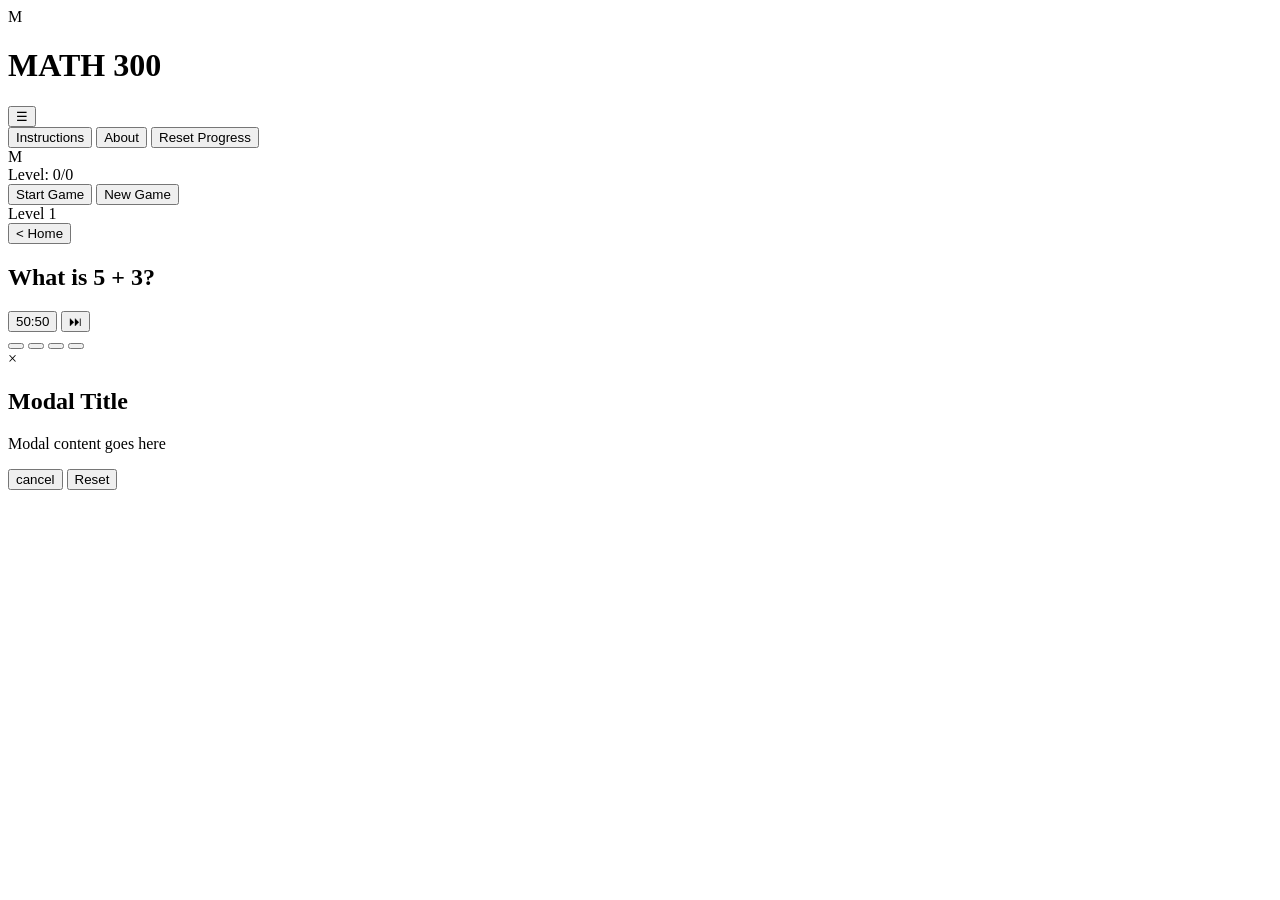
==== games/300/index.html @ 2a57fe2a "Add initial HTML structure for Math 300 game" ====
<!DOCTYPE html>
<html lang="en">
<head>
  <meta charset="UTF-8">
  <!-- Disable zoom on mobile -->
  <meta name="viewport" content="width=device-width, initial-scale=1.0, maximum-scale=1.0, user-scalable=no">
  <!-- Set browser theme color -->
  <meta name="theme-color" content="#121212">
  <title>Math 300</title>
  <link rel="stylesheet" href="style.css">
</head>
<body>
  <!-- Start Screen -->
  <div class="screen" id="start-screen">
    <div class="app-header">
      <label id="small-logo">M</label>
      <h1 class="app-title">MATH 300</h1>
      <div class="menu">
        <button class="btn icon" id="menu-btn" onclick="toggleMenu()">☰</button>
        <div class="menu-content" id="menu-content">
          <button class="menu-item" onclick="showInstructions()">Instructions</button>
          <button class="menu-item pulse" onclick="showAbout()">About</button>
          <button class="menu-item" onclick="resetProgress()">Reset Progress</button>
        </div>
      </div>
    </div>

    <div class="content">
        <span id="logo-level">M</span>
      
      <div class="progress-container">
        <div class="progress-bar" id="progress-bar"></div>
      </div>
      
      <div class="score-display" id="score-display">Level: 0/0</div>
      
      <div class="start-actions">
        <button class="btn pulse" id="start-btn" onclick="startGame()">Start Game</button>
        <button class="btn secondary" onclick="resetProgress()">New Game</button>
      </div>
    </div>
  </div>

  <!-- Game Screen -->
  <div class="screen hidden" id="game-screen">
    <div class="app-header">
      <div class="level-display">
        <span class="level-label">Level</span>
        <span id="level-display" class="level-number">1</span>
      </div>
      <button class="btn icon" onclick="goHome()">< Home</button>
    </div>

    <div class="game-content">
      <div class="question-container">
        <h2 id="question">What is 5 + 3?</h2>
      </div>
      
      <div class="powerups">
        <button class="powerup-btn" onclick="useFiftyFifty()"> 50:50 </button>
        <button class="powerup-btn" onclick="useSkip()"> ⏭ </button>
      </div>
      
      <div class="options-grid" id="options">
          <button class="option" onclick="selectAnswer(this, '')"></button>
          <button class="option" onclick="selectAnswer(this, '')"></button>
          <button class="option" onclick="selectAnswer(this, '')"></button>
          <button class="option" onclick="selectAnswer(this, '')"></button>
    </div>
    </div>
  </div>

  <!-- Modal -->
  <div class="modal hidden" id="modal">
    <div class="modal-content">
      <span class="close-btn pulse" onclick="goHome()">×</span>
      <h2 id="modal-title">Modal Title</h2>
      <p id="modal-text">Modal content goes here</p>
      <div class="resetBtns">
          <button class="btn secondary" onclick="goHome()"> cancel </button>
          <button class="btn" onclick="confirmReset()"> Reset </button>
      </div>
    </div>
  </div>

  <!-- Confetti Effect -->
  <canvas id="confetti-canvas" class="hidden"></canvas>
  <script src="list.js"></script>
  <script src="script.js"></script>
</body>
</html>
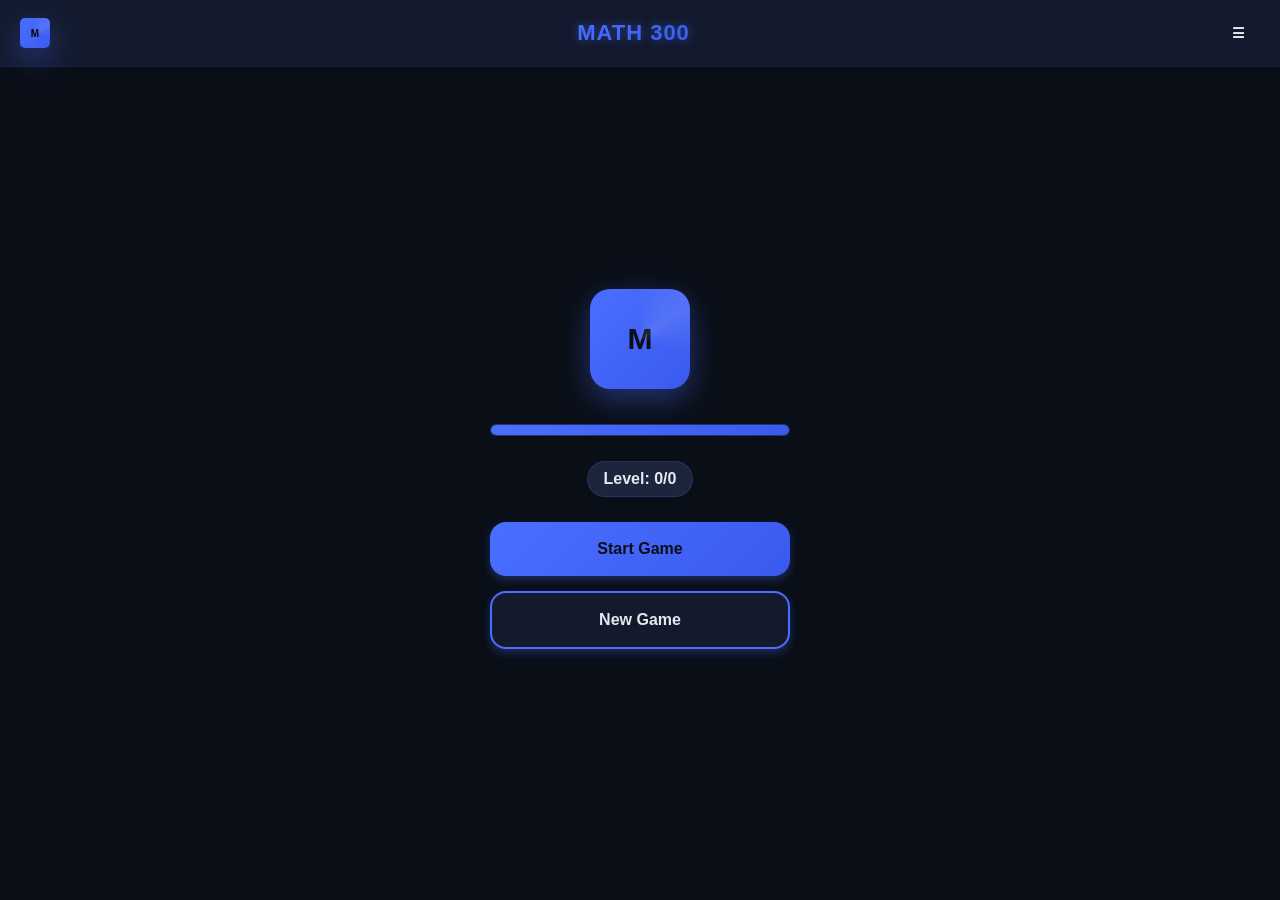
==== commit dd263258: "Add files via upload" ====
--- a/games/300/index.html
+++ b/games/300/index.html
@@ -88,4 +88,4 @@
   <script src="list.js"></script>
   <script src="script.js"></script>
 </body>
-</html>
+</html>
--- a/games/300/style.css
+++ b/games/300/style.css
@@ -0,0 +1,446 @@
+@font-face {
+  font-family: 'GamingFont';
+  src: url('../ox.ttf') format('truetype');
+}
+:root {
+  --dark-bg: #0a0e17;
+  --dark-surface: #131a2e;
+  --dark-surface-light: #1c253c;
+  --blue-primary: #4a6fff;
+  --blue-secondary: #6b8cff;
+  --blue-accent: #3a5aee;
+  --blue-dark: #152347;
+  --text: #e6e9f0;
+  --text-secondary: #a1a8c3;
+  --correct: #00d26a;
+  --wrong: #ff3c53;
+  --powerup: #ffb347;
+  --premium-gold: #ffd700;
+  --premium-glow: 0 0 15px rgba(255, 215, 0, 0.5);
+  --glow: 0 0 10px rgba(74, 111, 255, 0.5);
+  --gradient: linear-gradient(135deg, var(--blue-primary), var(--blue-accent));
+}
+
+* {
+  box-sizing: border-box;
+  margin: 0;
+  padding: 0;
+  -webkit-tap-highlight-color: transparent;
+  font-family: 'GamingFont', sans-serif;-webkit-user-select: none; /* Chrome/Safari/Android */
+  -moz-user-select: none;    /* Firefox */
+  -ms-user-select: none;     /* IE/Edge */
+  user-select: none;         /* standard */
+}
+html, body, .screen, .modal {width: 100%;height: 100%;}
+a {color: #ffffff;}
+html, body {
+  overflow: hidden;
+  background: var(--dark-bg);
+  font-size: 10px;
+  color: var(--text);
+}
+
+body {
+  position: fixed;
+  top: 0;
+  left: 0;
+  -webkit-font-smoothing: antialiased;
+}
+
+.hidden {display: none !important; }
+
+/* Screens */
+.screen {
+  position: absolute;
+  top: 0;
+  left: 0;
+  display: flex;
+  flex-direction: column;
+  background: var(--dark-bg);
+}
+
+/* App Header */
+.app-header {
+  width: 100%;
+  padding: 1.5rem 2rem;
+  display: flex;
+  justify-content: space-between;
+  align-items: center;
+  background: var(--dark-surface);
+  border-bottom: 1px solid rgba(74, 111, 255, 0.1);
+  z-index: 10;
+  backdrop-filter: blur(10px);
+  box-shadow: 0 2px 10px rgba(0, 0, 0, 0.2);
+}
+
+.app-title {
+  font-size: 2.2rem;
+  font-weight: 800;
+  background: var(--gradient);
+  -webkit-background-clip: text;
+  -webkit-text-fill-color: transparent;
+  text-shadow: var(--glow);
+  letter-spacing: 1px;
+}
+
+.level-display {
+  display: flex;
+  flex-direction: column;
+  align-items: center;
+}
+
+.level-label {
+  font-size: 1rem;
+  color: var(--text-secondary);
+  text-transform: uppercase;
+  letter-spacing: 1px;
+  margin-bottom: 0.5rem;
+}
+
+.level-number {
+  font-size: 1.8rem;
+  font-weight: bold;
+  color: var(--blue-primary);
+  text-shadow: var(--glow);
+}
+
+/* Content Areas */
+.content, .game-content {
+  flex: 1;
+  display: flex;
+  flex-direction: column;
+  justify-content: center;
+  align-items: center;
+  padding: 2rem;
+  overflow-y: auto;
+}
+
+.game-content { justify-content: space-between; }
+
+/* Game Logo */
+#small-logo,#logo-level {
+  width: 10rem;
+  height: 10rem;
+  border-radius: 2rem;
+  background: var(--gradient);
+  display: flex;
+  justify-content: center;
+  align-items: center;
+  margin-bottom: 2rem;
+  box-shadow: 0 1rem 3rem rgba(74, 111, 255, 0.4);
+  position: relative;
+  overflow: hidden;
+}
+#small-logo {
+    height: 3rem;
+    width: 3rem;
+    margin: 0;
+    color: black;
+    border-radius: 0.5rem;
+    font-weight: bold;
+}
+
+#small-logo::before,#logo-level::before {
+  content: '';
+  position: absolute;
+  width: 200%; height: 200%;
+  background: conic-gradient(transparent, rgba(255, 255, 255, 0.1), transparent 30%);
+  animation: rotate 3s linear infinite;
+}
+
+@keyframes rotate {
+  from { transform: rotate(0deg); }
+  to { transform: rotate(360deg); }
+}
+
+#logo-level {
+  font-size: 3rem;
+  font-weight: 800;
+  color: var(--dark-bg);
+  z-index: 1;
+}
+/* Progress Bar */
+.progress-container {
+  width: 80%; height: 1.2rem;
+  max-width: 30rem;
+  background: var(--dark-surface-light);
+  border-radius: 1rem;
+  margin: 1.5rem 0;
+  overflow: hidden;
+  border: 1px solid rgba(74, 111, 255, 0.2);
+}
+
+.progress-bar {
+  height: 100%;
+  border-radius: 1rem;
+  background: var(--gradient);
+  transition: width 0.5s ease;
+  box-shadow: var(--glow);
+}
+
+/* Score Display */
+.score-display {
+  font-size: 1.6rem;
+  margin: 1rem 0 2.5rem;
+  background: var(--dark-surface-light);
+  padding: 0.8rem 1.6rem;
+  border-radius: 2rem;
+  font-weight: 600;
+  border: 1px solid rgba(74, 111, 255, 0.2);
+}
+
+/* Question */
+.question-container {
+  background: var(--dark-surface);
+  padding: 2rem;
+  border-radius: 2rem;
+  box-shadow: 0 0.5rem 1.5rem rgba(0, 0, 0, 0.2);
+  width: 100%;
+  max-width: 50rem;
+  text-align: center;
+  border: 1px solid rgba(74, 111, 255, 0.2);
+}
+
+#question {
+  font-size: 2.2rem;
+  line-height: 1.4;
+  font-weight: 700;
+  background: var(--gradient);
+  -webkit-background-clip: text;
+  -webkit-text-fill-color: transparent;
+}
+
+/* Options Grid */
+.options-grid {
+  display: grid;
+  grid-template-columns: 1fr 1fr;
+  gap: 1.5rem;
+  width: 100%;
+  max-width: 50rem;
+  margin-bottom: 1rem;
+}
+
+.option {
+  display: flex;
+  align-items: center;
+  justify-content: center;
+  background: var(--dark-surface);
+  color: var(--text);
+  padding: 2rem 1rem;
+  border-radius: 1.6rem;
+  border: 2px solid var(--blue-primary);
+  font-size: 2rem;
+  font-weight: 700;
+  cursor: pointer;
+  transition: all 0.2s ease;
+  aspect-ratio: 1/1;
+  min-height: 8rem;
+  box-shadow: 0 0.8rem 1.6rem rgba(0, 0, 0, 0.3);
+}
+
+.option.correct {
+  background: var(--correct);
+  color: #000;
+  animation: pulse 0.5s;
+  border-color: rgba(0, 210, 106, 0.5);
+}
+
+.option.wrong {
+  background: var(--wrong);
+  color: #fff;
+  animation: shake 0.5s;
+  border-color: rgba(255, 60, 83, 0.5);
+}
+
+.option.hidden-option {
+  opacity: 0.3;
+  pointer-events: none;
+}
+
+@keyframes pulse {
+  0% { transform: scale(1); }
+  50% { transform: scale(1.1); }
+  100% { transform: scale(1); }
+}
+
+@keyframes shake {
+  0%, 100% { transform: translateX(0); }
+  20%, 60% { transform: translateX(-1rem); }
+  40%, 80% { transform: translateX(1rem); }
+}
+
+/* Powerups */
+.powerups {
+  display: flex;
+  justify-content: space-between;
+  gap: 2rem;
+  width: 100%;
+  max-width: 50rem;
+}
+
+.powerup-btn {
+  display: flex;
+  flex-direction: column;
+  align-items: center;
+  background: var(--dark-surface);
+  border: 2px solid var(--powerup);
+  border-radius: 1.6rem;
+  padding: 1.2rem;
+  min-width: 8rem;
+  cursor: pointer;
+  transition: all 0.2s ease;
+  color: var(--powerup);
+&:active {
+  box-shadow: 0 0.8rem 1.6rem rgba(255, 179, 71, 0.3);
+  background: rgba(255, 179, 71, 0.1);
+}}
+
+/* Buttons */
+.btn {
+  background: var(--gradient);
+  color: var(--dark-bg);
+  border: none;
+  padding: 1.8rem;
+  border-radius: 1.6rem;
+  cursor: pointer;
+  font-size: 1.6rem;
+  font-weight: 700;
+  transition: all 0.2s ease;
+  width: 100%;
+  text-align: center;
+  box-shadow: 0 0.4rem 1rem rgba(74, 111, 255, 0.3);
+&:hover { box-shadow: 0 0.8rem 2rem rgba(74, 111, 255, 0.4); }
+&:active { transform: translateY(0); }}
+
+.btn.secondary {
+  background: var(--dark-surface);
+  color: var(--text);
+  border: 2px solid var(--blue-primary);
+}
+
+.btn.secondary:hover { background: rgba(74, 111, 255, 0.1); }
+
+.btn.icon {
+  width: auto;
+  padding: 1rem 1.5rem;
+  font-size: 1.4rem;
+  background: transparent;
+  box-shadow: none;
+  color: var(--text);
+}
+
+.btn.icon:hover { background: rgba(74, 111, 255, 0.1); }
+
+.pulse { animation: pulseBtn 2s infinite; }
+
+@keyframes pulseBtn {
+  0% { box-shadow: 0 0 0 0 rgba(74, 111, 255, 0.7); }
+  100% { box-shadow: 0 0 0 5rem rgba(74, 111, 255, 0); }
+}
+
+/* Start Actions */
+.start-actions {
+  width: 100%;
+  max-width: 30rem;
+  display: flex;
+  flex-direction: column;
+  gap: 1.5rem;
+  margin-bottom: 3rem;
+}
+
+/* Menu */
+.menu {
+  position: relative;
+  display: inline-block;
+}
+
+.menu-content {
+  display: none;
+  position: absolute;
+  background: var(--dark-surface);
+  min-width: 20rem;
+  right: 0;
+  margin-top: 0.8rem;
+  border-radius: 1.6rem;
+  overflow: hidden;
+  z-index: 1;
+  box-shadow: 0 1rem 2rem rgba(0, 0, 0, 0.3);
+  backdrop-filter: blur(10px);
+  border: 1px solid rgba(74, 111, 255, 0.1);
+}
+
+.menu-content .menu-item {
+  display: block;
+  background: none;
+  border: none;
+  color: var(--text);
+  width: 100%;
+  text-align: left;
+  padding: 1.5rem 2rem;
+  cursor: pointer;
+  transition: background 0.2s;
+  font-size: 1.4rem;
+  font-weight: 600;
+}
+
+.menu-content .menu-item:hover { background: var(--blue-accent); }
+
+.show { display: block; }
+
+/* Modal */
+.modal {
+  position: fixed;
+  top: 0;
+  left: 0;
+  background: rgba(10, 14, 23, 0.9);
+  display: flex;
+  justify-content: center;
+  align-items: center;
+  z-index: 100;
+  backdrop-filter: blur(5px);
+}
+
+.modal-content {
+  background: var(--dark-surface);
+  padding: 3rem;
+  border-radius: 2rem;
+  max-width: 40rem;
+  width: 90%;
+  position: relative;
+  box-shadow: 0 0 3rem rgba(74, 111, 255, 0.5);
+  border: 1px solid rgba(74, 111, 255, 0.1);
+  text-align: center;
+}
+
+.close-btn {
+  position: absolute;
+  top: 1.5rem;
+  right: 1.5rem;
+  font-size: 2.4rem;
+  height: 2.4rem;
+  width: 2.4rem;
+  cursor: pointer;
+  color: var(--text-secondary);
+  transition: color 0.2s;
+  border-radius: 50%;
+&:action {color: var(--blue-primary);}}
+
+#modal-title {
+  margin-bottom: 1.5rem;
+  color: var(--blue-primary);
+  font-size: 2.4rem;
+  font-weight: 800;
+}
+
+#modal-text {
+  line-height: 1.6;
+  font-size: 1.6rem;
+  margin-bottom: 2rem;
+  color: var(--text);
+}
+.resetBtns {
+    display: none;
+    gap: 1rem;
+    justify-content: center;
+    margin-top: 2rem;
+}
